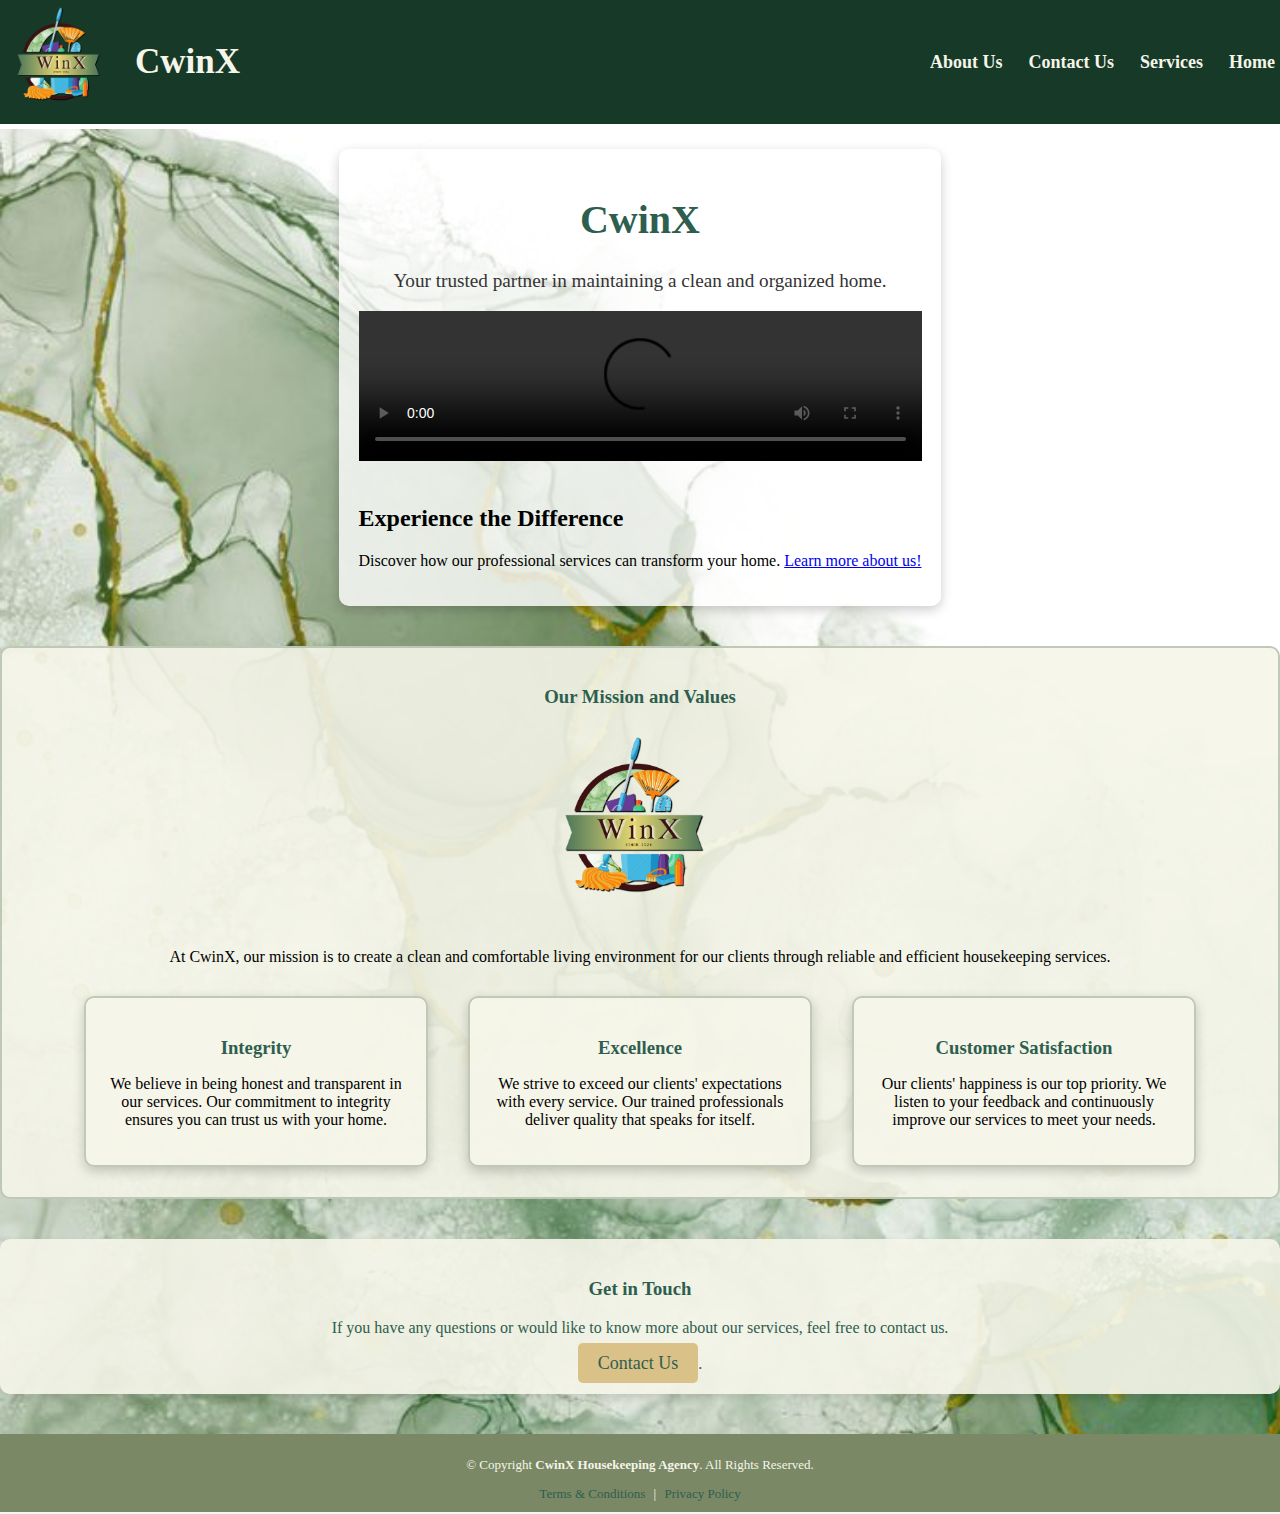
==== about.html @ b5ac288e "updated the about footer" ====
<!DOCTYPE html>
<html lang="en">
<head>
    <meta charset="UTF-8">
    <meta name="viewport" content="width=device-width, initial-scale=1.0">
    <title>Your Page Title - CwinX Housekeeping Agency</title>
    <link rel="stylesheet" type="text/css" href="about.css" media="screen"> <!-- Link to the same CSS file -->
</head>

<body>
<!-- Header Section -->
<div class="header">
    <div class="header-left">
        <img src="images/logo.png" alt="CwinX Logo" class="logo-img">
        <h1>CwinX</h1>
    </div>
    <div class="header-right">
        <a class="active" href="about.html">About Us</a>
        <a href="contact.html">Contact Us</a>
        <a href="services.html">Services</a>
        <a href="home.html">Home</a>
    </div>
</div>

<div class="media-container">
    <div class="hero">
        <h1>CwinX</h1>
        <!-- Image under the welcome message
        <img src="images/about.png" alt="Housekeeping Service" class="hero-image">  -->
        <p>Your trusted partner in maintaining a clean and organized home.</p>
        


    <!-- Video Section -->
    <div class="video-container">
        <div class="video-wrapper">
            <video width="100%" controls>
                <source src="images/Cleaning service promo video.mp4" type="video/mp4">
                Your browser does not support the video tag.
            </video>
        </div>
    </div>
</div>

        <!-- Encouragement Section -->
        <div class="encouragement">
            <h2>Experience the Difference</h2>
            <p>Discover how our professional services can transform your home. <a href="about.html">Learn more about us!</a></p>
        </div>
    </div>

<!-- Mission and Values Section -->
<div class="mission-values-container">
    <div class="mission-values">
        <h3>Our Mission and Values</h3>
        
        <!-- Image below Mission and Values -->
        <div class="mission-image">
            <img src="images/logo.png" alt="Our Mission and Values" class="mission-image-img">
        </div>
        
        <p>At CwinX, our mission is to create a clean and comfortable living environment for our clients through reliable and efficient housekeeping services.</p>
        
        <div class="benefits">
            <div class="benefit card">
                <h3>Integrity</h3>
                <p>We believe in being honest and transparent in our services. Our commitment to integrity ensures you can trust us with your home.</p>
            </div>
            <div class="benefit card">
                <h3>Excellence</h3>
                <p>We strive to exceed our clients' expectations with every service. Our trained professionals deliver quality that speaks for itself.</p>
            </div>
            <div class="benefit card">
                <h3>Customer Satisfaction</h3>
                <p>Our clients' happiness is our top priority. We listen to your feedback and continuously improve our services to meet your needs.</p>
            </div>
        </div>
    </div>
</div>

<!-- Contact Information Section -->
<div class="contact-info">
    <h3>Get in Touch</h3>
    <p>If you have any questions or would like to know more about our services, feel free to contact  us. </p>
    
    <a href="contact.html" class="btn">Contact Us</a>.
</div>



  <footer>
    <div class="footer">
      <p>© Copyright <strong>CwinX Housekeeping Agency</strong>. All Rights Reserved.</p>
      <div class="footer-links">
        <a href="terms.html">Terms & Conditions</a> |
        <a href="policy.html">Privacy Policy</a>
      </div>
    </div>
  </footer>
  
</body>
</html>
---- about.css ----
/* ------------------ General Body Styling ------------------ */
body {
  background-image: url("./images/background.jpeg");
  /* Use your image URL */
  background-repeat: no-repeat;
  background-size: cover;
  display: flex;
  flex-direction: column;
  justify-content: center;
  min-height: 100vh;
  margin: 0;
}
/* Header styling */
.header {
    display: flex;
    justify-content: space-between;
    align-items: center;
    background-color: #173927; /* Forest Green */
    padding: 2px;
    border-bottom: 5px solid white;
}

.header-left {
    display: flex;
    align-items: center;
    justify-content: left;
    flex-grow: 1;
}

.header-left h1 {
    font-size: 25px;
    color: #F5F5E9; /* Cream White */
    font-family: 'Times New Roman', Times, serif;
    font-weight: bolder;
    
}
.logo-img {
    height: 120px;
    width: 120px;
    border-radius: 50%;
    margin-right: 3px;
}

.header-right {
    display: flex; /* Flex container */
    gap: 15px; /* Space between links */
}

.header a {
    color: #F5F5E9; /* Cream White for links */
    text-align: center;
    padding: 3px;
    text-decoration: none;
    font-size: 18px;
    font-weight: bold;
    margin-left: 5px;
}

.header a:hover {
    background-color: rgba(121, 7, 64, 0.637); /* Hover effect */
}


/* ------------------ Header-left h1 Styling ------------------ */
.header-left h1 {
    font-size: 35px; /* Font size */
    color: #F5F5E9; /* Text color */
    font-family: 'Times New Roman', Times, serif; /* Font family */
    font-style: normal; /* Not italic */
    font-weight: bolder; /* Bold */
    margin-left: 10px; /* Left margin */
}

/* Main Content Styling */
.main-content {
    display: flex;
    flex-direction: column;
    align-items: center; /* Centering content */
    padding: 20px; /* Padding for spacing */
}

.hero {
    text-align: center;
    margin-bottom: 40px; /* Space between sections */
}

.hero h1 {
    font-size: 2.5em; /* Larger title */
    color: #2E5E4E; /* Forest Green */
}

.hero p {
    font-size: 1.2em; /* Larger paragraph text */
    color: #333; /* Dark text color */
}

.btn {
    background-color: #C73472; /* Button color */
    color: white;
    padding: 12px 30px;
    text-decoration: none;
    border-radius: 5px;
    font-size: 18px;
    transition: background-color 0.3s ease;
}

.btn:hover {
    background-color: #E84C88; /* Lighter shade on hover */
}



/* Mission and Values Container */
.mission-values-container {
    background-color: rgba(245, 245, 233, 0.9); /* Light translucent background */
    border: 2px solid rgba(169, 183, 163, 0.7); /* Soft Sage Green border */
    border-radius: 10px; /* Rounded corners */
    padding: 20px; /* Inner spacing */
    margin: 20px 0; /* Space above and below the section */
    text-align: center; /* Center text */
}

/* Image styling */
.mission-image {
    margin: 20px 0; /* Space above and below the image */
}

.mission-image-img {
    max-width: 100%; /* Responsive width */
    height: auto; /* Maintain aspect ratio */
    max-height: 200px; /* Set a maximum height for the logo */
    display: block; /* Center image in the container */
    margin: 0 auto; /* Centers the image horizontally */
}

/* Mission Values Section Title */
.mission-values h3 {
    color: #2E5E4E; /* Forest Green for the title */
    margin-bottom: 15px; /* Space below the title */
}

/* Benefits Section */
.benefits {
    display: flex;
    justify-content: center; /* Center the benefits */
    gap: 20px; /* Space between benefits */
    flex-wrap: wrap; /* Wrap items in case of small screens */
    margin-top: 20px; /* Space above benefits */
}

.benefit.card {
    max-width: 300px; /* Limit width for each benefit box */
    flex: 1; /* Allow items to grow/shrink */
    margin: 10px; /* Space around each card */
}

/* Adjustments for card styling */
.card {
    background-color: rgba(245, 245, 233, 0.9); /* Light translucent background */
    border: 2px solid rgba(169, 183, 163, 0.7); /* Soft Sage Green with transparency */
    border-radius: 10px; /* Rounded corners */
    box-shadow: 0 4px 12px rgba(0, 0, 0, 0.2); /* Shadow effect */
    padding: 20px; /* Inner spacing */
    transition: transform 0.3s ease; /* Smooth scaling on hover */
}

/* ------------------ Footer Styling ------------------ */
footer {
    background-color: #7A8865;
    color: #F5F5E9;
    text-align: center;
    font-size: 13px;
    padding: 10px 0; /* Top and bottom padding */
    width: 100%;
    position: relative;
    margin-top: 20px; 
    border-bottom: 2px solid whitesmoke;
  
}


.footer-links a {
    color: #2E5E4E;
    text-decoration: none;
    margin: 0 5px; /* Space between links */
    
}

/* Media Container Styling */
.media-container {
    background-color: rgba(255, 255, 255, 0.8); /* Semi-transparent white background */
    padding: 20px; /* Padding inside the container */
    border-radius: 10px; /* Rounded corners */
    box-shadow: 0 4px 12px rgba(0, 0, 0, 0.2); /* Shadow effect for depth */
    max-width: 900px; /* Limit the maximum width */
    margin: 20px auto; /* Center the container */
}

/* Video Wrapper */
.video-wrapper {
    max-width: 800px; /* Set a max-width for the video */
    margin: 0 auto; /* Center the video wrapper */
}

/* Hero Image styling */
.hero-image {
    max-width: 100%; /* Make image responsive */
    height: auto; /* Maintain aspect ratio */
    margin: 20px 0; /* Space above and below the image */
}

/* Additional styling for better appearance */
.main-content {
    text-align: center; /* Center text for the main content */
    padding: 20px; /* Padding for spacing */
}

/* Contact Information Section Styling */
.contact-info {
    background-color: rgba(245, 245, 233, 0.9); /* Light translucent background */
    text-align: center; /* Center text */
    color: #2E5E4E; /* Forest Green text color */
    padding: 20px; /* Inner spacing */
    margin: 20px 0; /* Space above and below the section */
    border-radius: 10px; /* Rounded corners */
    box-shadow: 0 4px 8px rgba(0, 0, 0, 0.1); /* Soft shadow */
}

/* Button Styling */
.contact-info .btn {
    background-color: #D9C187; /* Button background color */
    color: #2E5E4E; /* Button text color */
    padding: 10px 20px; /* Padding for the button */
    text-decoration: none; /* Remove underline */
    border-radius: 5px; /* Rounded corners for the button */
    transition: background-color 0.3s ease; /* Smooth hover effect */
}

.contact-info .btn:hover {
    background-color: #7A8865; /* Darker color on hover */
}
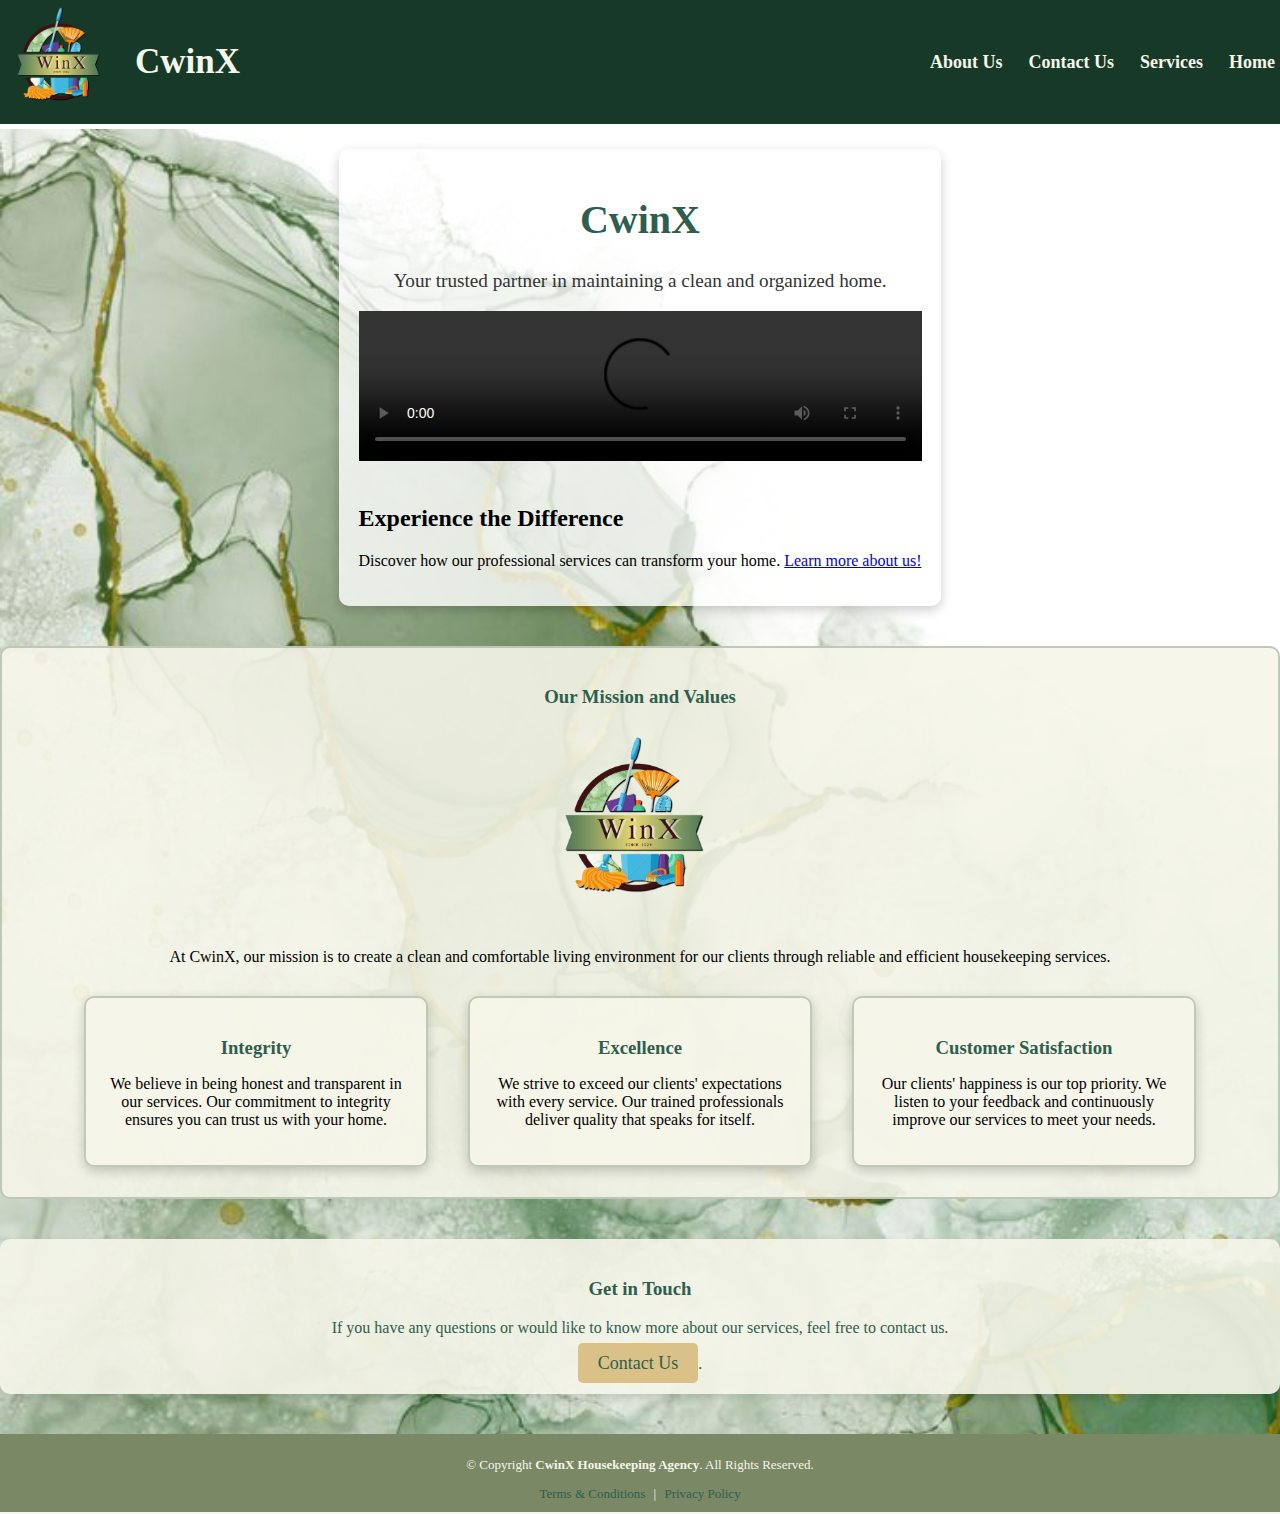
==== commit 40d0570c: "updated the terms and conditions" ====
--- a/about.html
+++ b/about.html
@@ -25,8 +25,6 @@
 <div class="media-container">
     <div class="hero">
         <h1>CwinX</h1>
-        <!-- Image under the welcome message
-        <img src="images/about.png" alt="Housekeeping Service" class="hero-image">  -->
         <p>Your trusted partner in maintaining a clean and organized home.</p>
         
 
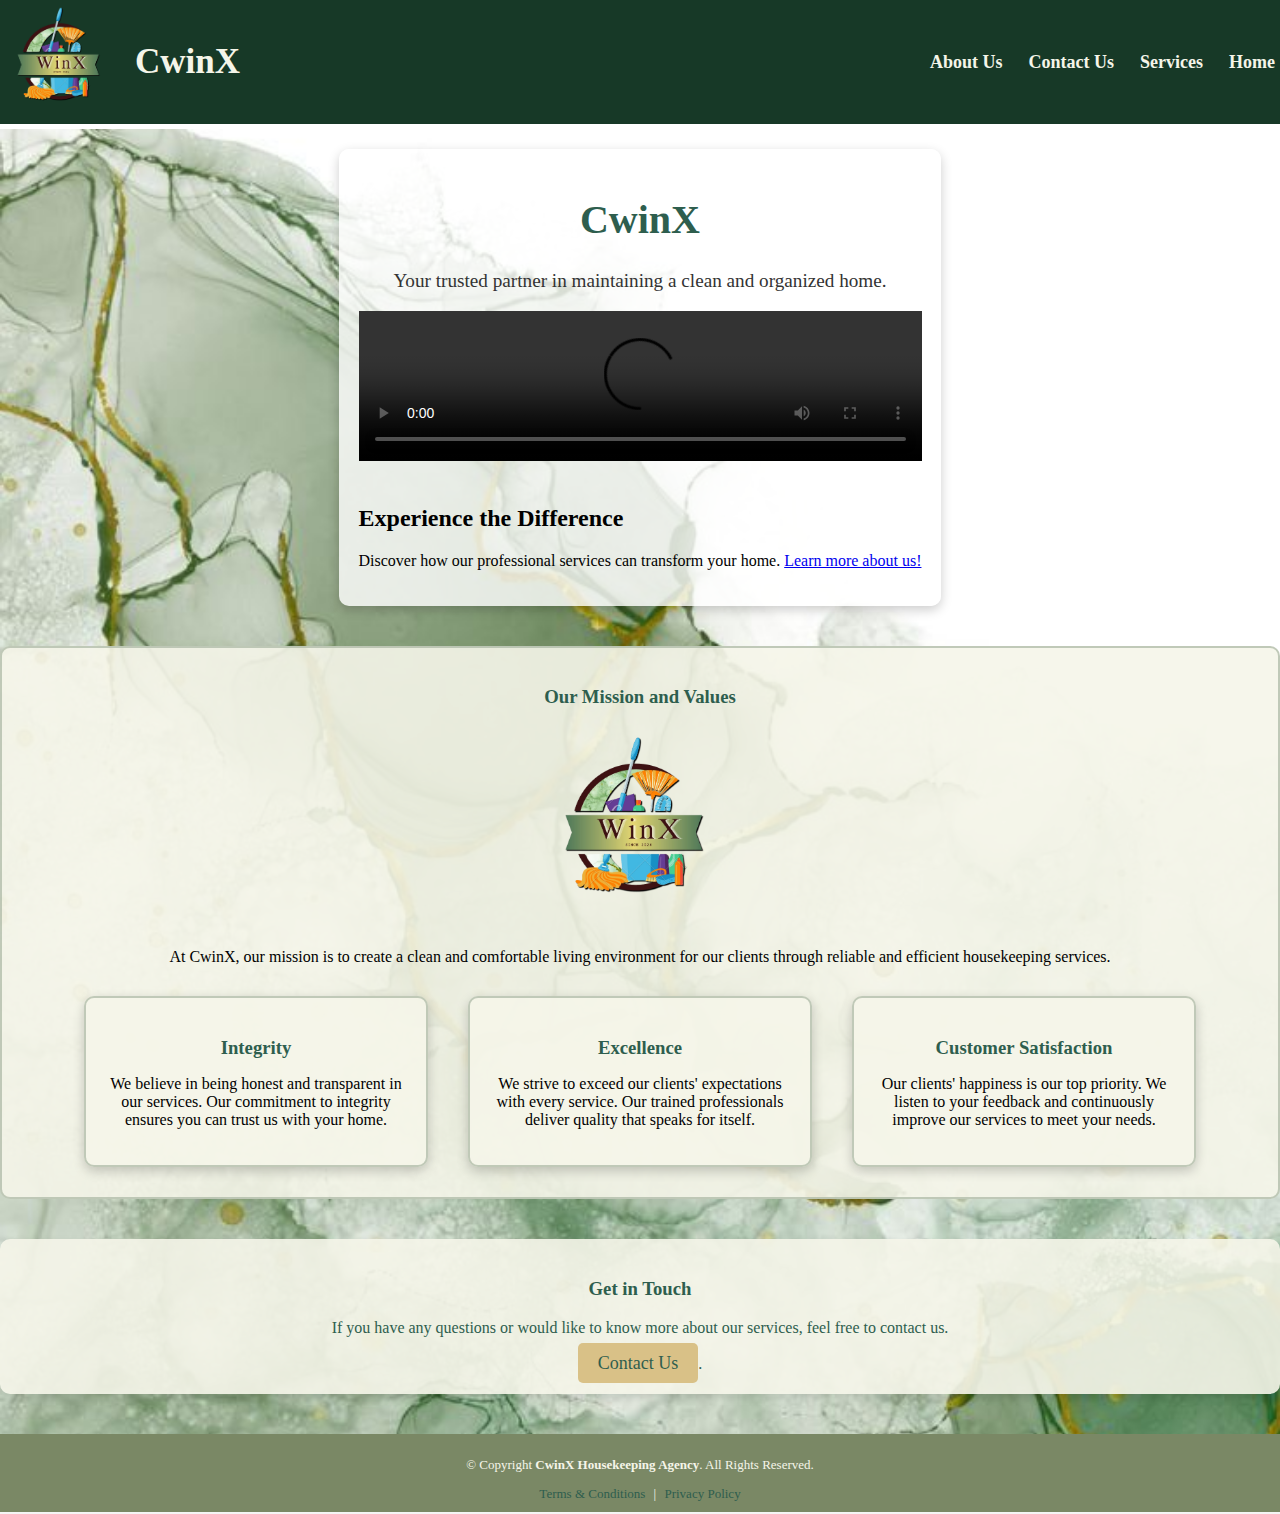
==== commit c136b3ba: "update" ====
--- a/about.html
+++ b/about.html
@@ -91,7 +91,7 @@
       <p>© Copyright <strong>CwinX Housekeeping Agency</strong>. All Rights Reserved.</p>
       <div class="footer-links">
         <a href="terms.html">Terms & Conditions</a> |
-        <a href="policy.html">Privacy Policy</a>
+        <a href="terms.html">Privacy Policy</a>
       </div>
     </div>
   </footer>
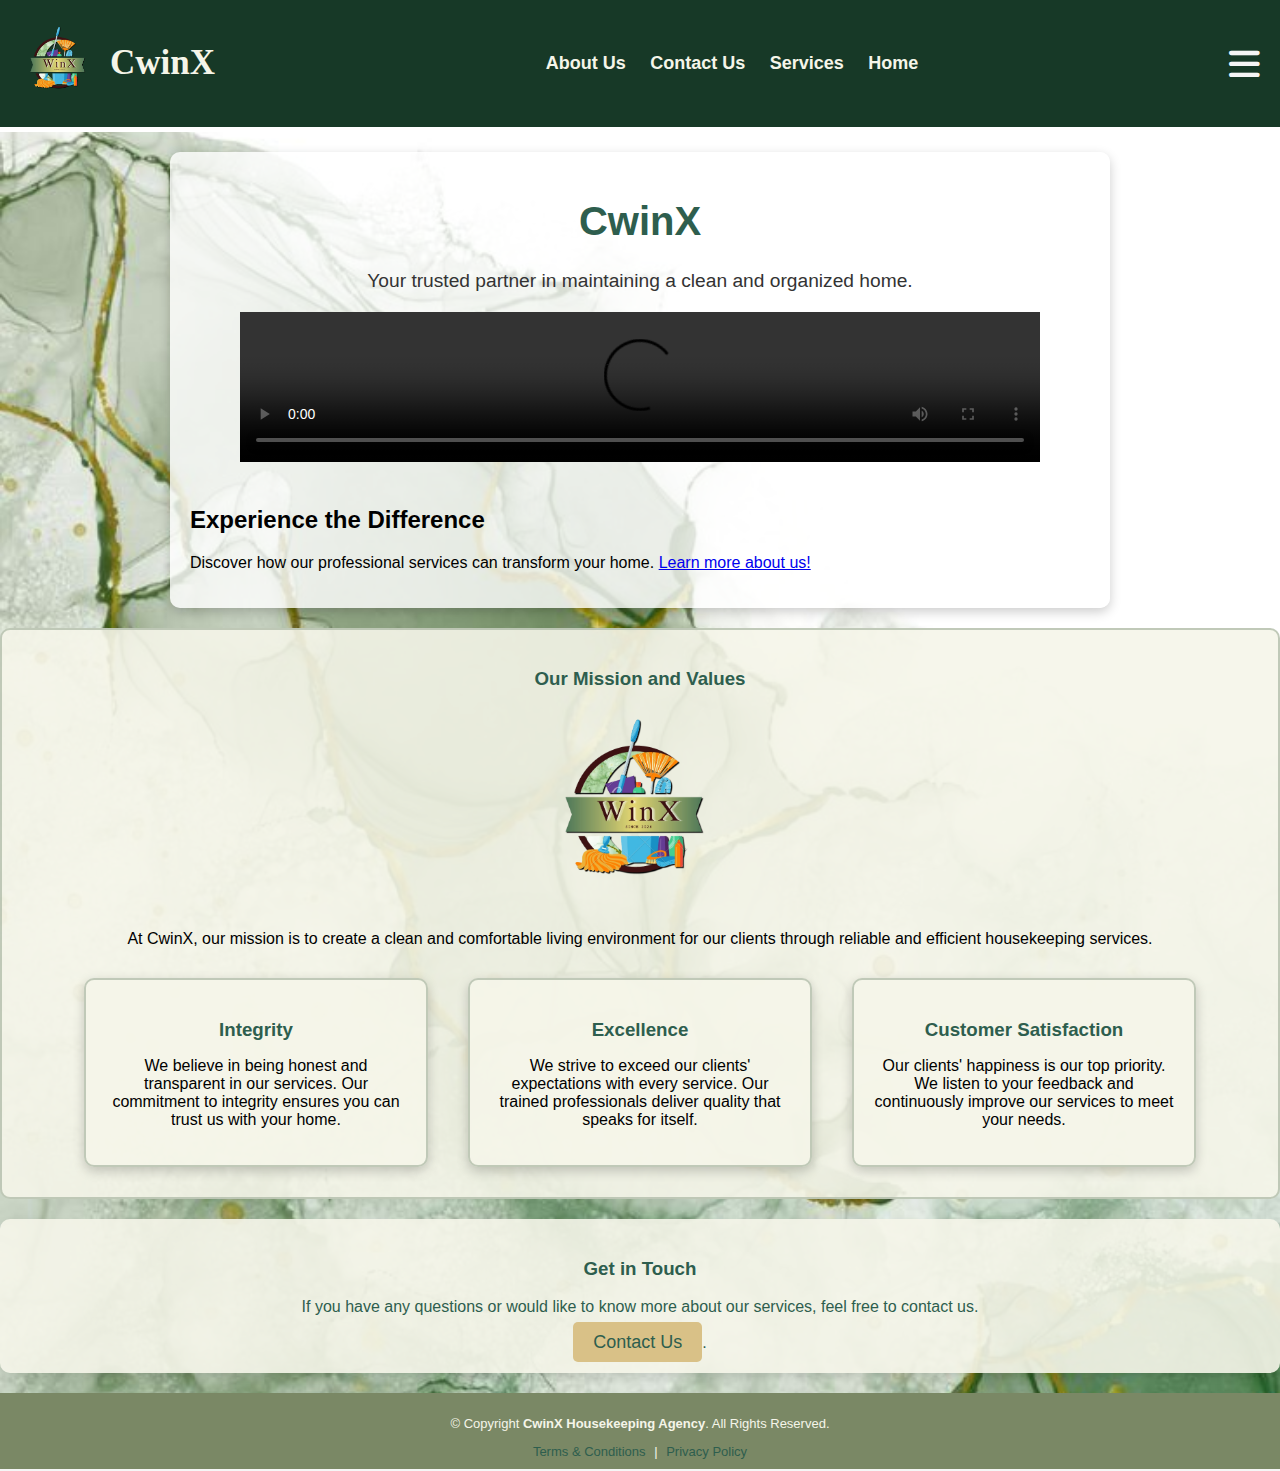
==== commit 21bce9dc: "updated the navigation bar" ====
--- a/about.html
+++ b/about.html
@@ -4,6 +4,8 @@
     <meta charset="UTF-8">
     <meta name="viewport" content="width=device-width, initial-scale=1.0">
     <title>Your Page Title - CwinX Housekeeping Agency</title>
+          <link rel="stylesheet" href="https://cdnjs.cloudflare.com/ajax/libs/font-awesome/6.0.0-beta3/css/all.min.css">
+          
     <link rel="stylesheet" type="text/css" href="about.css" media="screen"> <!-- Link to the same CSS file -->
 </head>
 
@@ -20,6 +22,18 @@
         <a href="services.html">Services</a>
         <a href="home.html">Home</a>
     </div>
+    
+      <!-- Menu Icon with Dropdown using Font Awesome -->
+<div class="menu-icon">
+    <i class="fas fa-bars icon"></i> <!-- Font Awesome menu icon -->
+    <div class="dropdown-menu">
+        <a href="profile.html">Profile</a>
+        <a href="settings.html">Settings</a>
+        <a href="logout.html">Log Out</a>
+    </div>
+</div>
+</div>
+
 </div>
 
 <div class="media-container">
--- a/about.css
+++ b/about.css
@@ -1,66 +1,53 @@
-/* ------------------ General Body Styling ------------------ */
+/* General Body Styling */
 body {
-  background-image: url("./images/background.jpeg");
-  /* Use your image URL */
+  background-image: url("images/background.jpeg");
   background-repeat: no-repeat;
   background-size: cover;
-  display: flex;
-  flex-direction: column;
-  justify-content: center;
-  min-height: 100vh;
+  font-family: Arial, sans-serif;
   margin: 0;
 }
+
 /* Header styling */
 .header {
-    display: flex;
-    justify-content: space-between;
-    align-items: center;
-    background-color: #173927; /* Forest Green */
-    padding: 2px;
-    border-bottom: 5px solid white;
+  display: flex;
+  justify-content: space-between;
+  align-items: center;
+  background-color: #173927;
+  padding: 20px;
+  border-bottom: 5px solid white;
 }
 
 .header-left {
-    display: flex;
-    align-items: center;
-    justify-content: left;
-    flex-grow: 1;
+  display: flex;
+  align-items: center;
 }
 
 .header-left h1 {
-    font-size: 25px;
-    color: #F5F5E9; /* Cream White */
-    font-family: 'Times New Roman', Times, serif;
-    font-weight: bolder;
-    
-}
+  font-size: 35px;
+  color: #F5F5E9;
+  margin-left: 10px;
+  font-family: 'Times New Roman', Times, serif;
+}
+
 .logo-img {
-    height: 120px;
-    width: 120px;
-    border-radius: 50%;
-    margin-right: 3px;
-}
-
-.header-right {
-    display: flex; /* Flex container */
-    gap: 15px; /* Space between links */
-}
-
-.header a {
-    color: #F5F5E9; /* Cream White for links */
-    text-align: center;
-    padding: 3px;
-    text-decoration: none;
-    font-size: 18px;
-    font-weight: bold;
-    margin-left: 5px;
-}
-
-.header a:hover {
-    background-color: rgba(121, 7, 64, 0.637); /* Hover effect */
-}
-
-
+  height: 80px;
+  width: 80px;
+  border-radius: 50%;
+}
+
+.header-right a {
+  color: #F5F5E9;
+  text-decoration: none;
+  font-size: 18px;
+  font-weight: bold;
+  margin-left: 20px;
+}
+
+.header-right a:hover {
+  background-color: rgba(121, 7, 64, 0.637);
+  padding: 5px;
+  border-radius: 5px;
+}
 /* ------------------ Header-left h1 Styling ------------------ */
 .header-left h1 {
     font-size: 35px; /* Font size */
@@ -240,3 +227,43 @@
     background-color: #7A8865; /* Darker color on hover */
 }
 
+/* Menu Icon Styling */
+.menu-icon {
+    position: relative;
+    display: inline-block;
+    cursor: pointer;
+}
+
+.menu-icon .icon {
+    font-size: 35px; /* Adjust size as needed */
+    color: whitesmoke;     /* Icon color */
+}
+
+/* Dropdown Menu Styling */
+.dropdown-menu {
+    display: none;
+    position: absolute;
+    top: 30px;
+    right: 0;
+    background-color: #ffffff;
+    box-shadow: 0px 4px 8px rgba(0, 0, 0, 0.15);
+    border-radius: 4px;
+    min-width: 120px;
+    z-index: 1000;
+}
+
+.dropdown-menu a {
+    color: #333;
+    padding: 10px 15px;
+    text-decoration: none;
+    display: block;
+}
+
+.dropdown-menu a:hover {
+    background-color: #f0f0f0;
+}
+
+/* Show Dropdown on Hover */
+.menu-icon:hover .dropdown-menu {
+    display: block;
+}
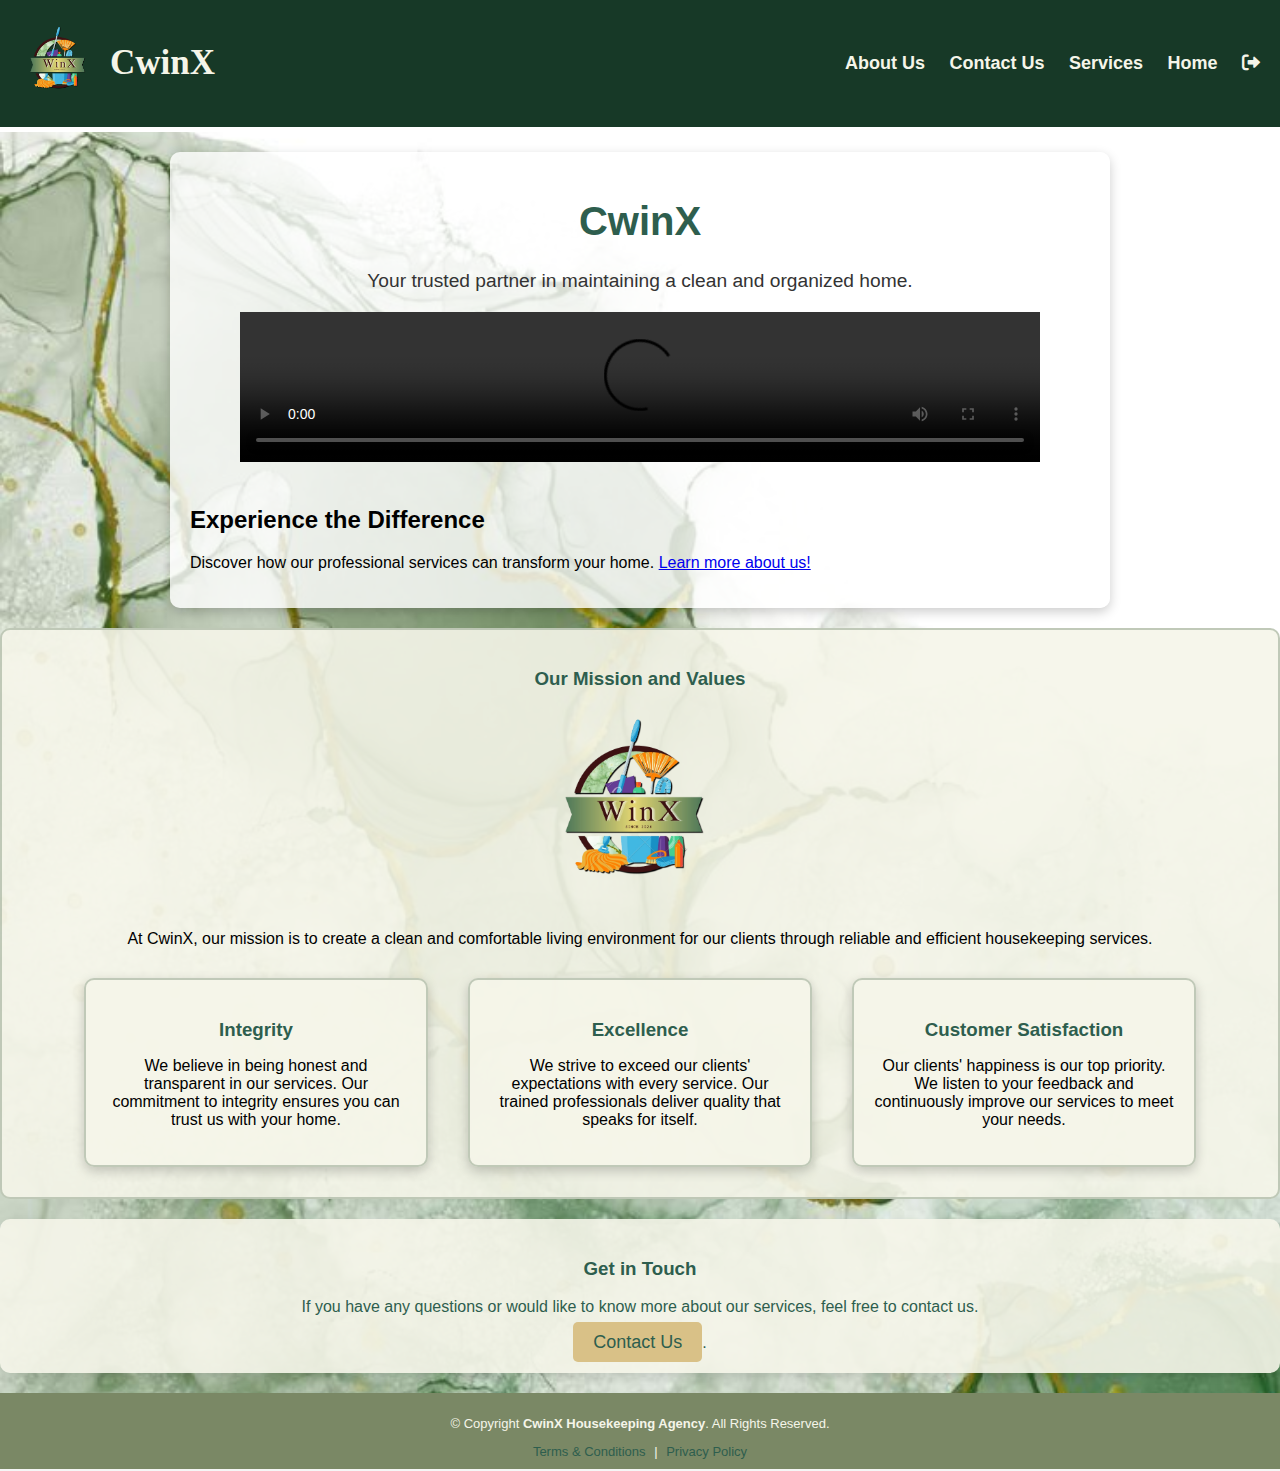
==== commit 259103d4: "updated the log out" ====
--- a/about.html
+++ b/about.html
@@ -21,19 +21,13 @@
         <a href="contact.html">Contact Us</a>
         <a href="services.html">Services</a>
         <a href="home.html">Home</a>
+        <!-- Font Awesome Logout Button -->
+<a href="#" id="logout-button">
+    <i class="fas fa-sign-out-alt"></i>
+</a>
+
     </div>
     
-      <!-- Menu Icon with Dropdown using Font Awesome -->
-<div class="menu-icon">
-    <i class="fas fa-bars icon"></i> <!-- Font Awesome menu icon -->
-    <div class="dropdown-menu">
-        <a href="profile.html">Profile</a>
-        <a href="settings.html">Settings</a>
-        <a href="logout.html">Log Out</a>
-    </div>
-</div>
-</div>
-
 </div>
 
 <div class="media-container">
@@ -110,5 +104,37 @@
     </div>
   </footer>
   
+     <script>
+// Add event listener for the logout button
+document.getElementById('logout-button').addEventListener('click', function(e) {
+  e.preventDefault(); // Prevent the default link behavior
+
+  // Show a confirmation dialog
+  const isConfirmed = confirm("Are you sure you want to log out?");
+
+  if (isConfirmed) {
+    // If the user confirmed, log the action to the console
+    console.log("User confirmed logout. Logging out...");
+
+    // Clear session or local storage
+    localStorage.clear(); // Or use sessionStorage.clear() if necessary
+
+    // Optionally, clear cookies for authentication if you're using them
+    // document.cookie = "authToken=; expires=Thu, 01 Jan 1970 00:00:00 UTC; path=/;";
+
+    // Display a logout confirmation message in an alert
+    alert("You have successfully logged out!");
+
+    // Redirect to login page or home page
+    window.location.href = 'login.html'; // Replace with your login page URL
+  } else {
+    // If the user canceled, log that to the console
+    console.log("User canceled logout.");
+  }
+});
+
+
+</script>
+
 </body>
 </html>
--- a/about.css
+++ b/about.css
@@ -227,43 +227,3 @@
     background-color: #7A8865; /* Darker color on hover */
 }
 
-/* Menu Icon Styling */
-.menu-icon {
-    position: relative;
-    display: inline-block;
-    cursor: pointer;
-}
-
-.menu-icon .icon {
-    font-size: 35px; /* Adjust size as needed */
-    color: whitesmoke;     /* Icon color */
-}
-
-/* Dropdown Menu Styling */
-.dropdown-menu {
-    display: none;
-    position: absolute;
-    top: 30px;
-    right: 0;
-    background-color: #ffffff;
-    box-shadow: 0px 4px 8px rgba(0, 0, 0, 0.15);
-    border-radius: 4px;
-    min-width: 120px;
-    z-index: 1000;
-}
-
-.dropdown-menu a {
-    color: #333;
-    padding: 10px 15px;
-    text-decoration: none;
-    display: block;
-}
-
-.dropdown-menu a:hover {
-    background-color: #f0f0f0;
-}
-
-/* Show Dropdown on Hover */
-.menu-icon:hover .dropdown-menu {
-    display: block;
-}
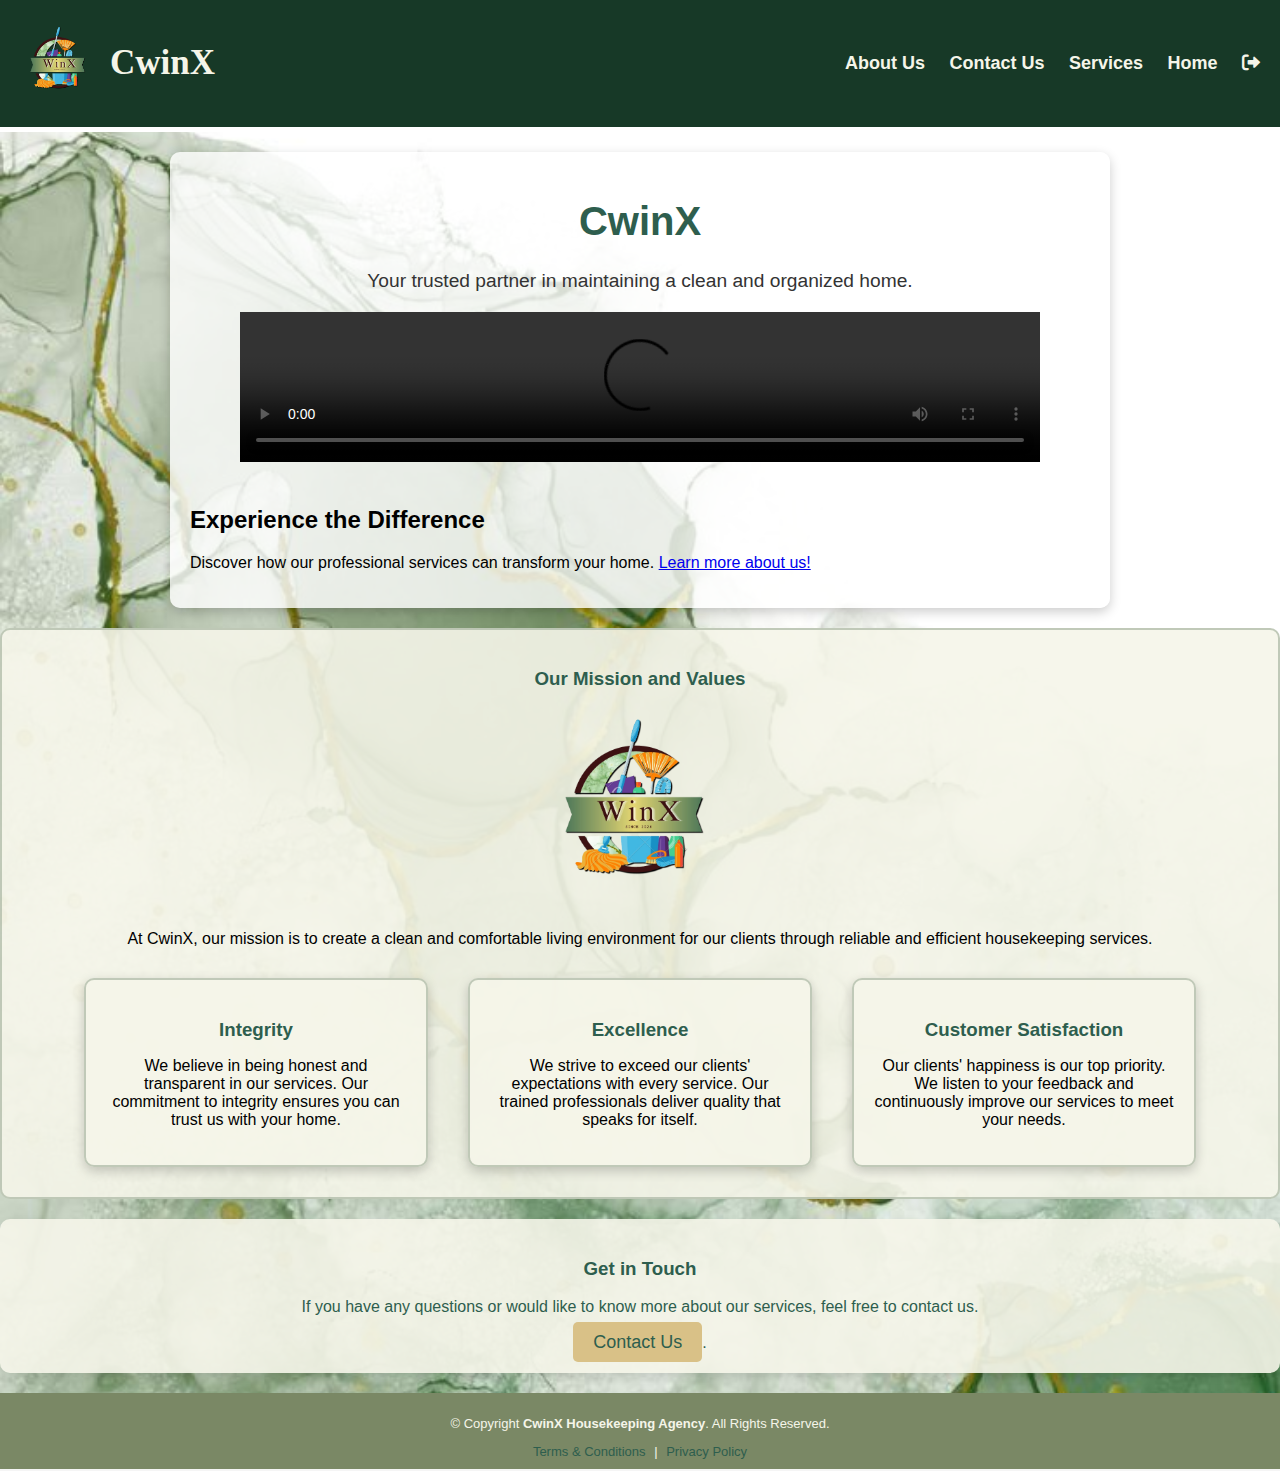
==== commit 41f2787d: "updated the home to index" ====
--- a/about.html
+++ b/about.html
@@ -20,7 +20,7 @@
         <a class="active" href="about.html">About Us</a>
         <a href="contact.html">Contact Us</a>
         <a href="services.html">Services</a>
-        <a href="home.html">Home</a>
+        <a href="index.html">Home</a>
         <!-- Font Awesome Logout Button -->
 <a href="#" id="logout-button">
     <i class="fas fa-sign-out-alt"></i>
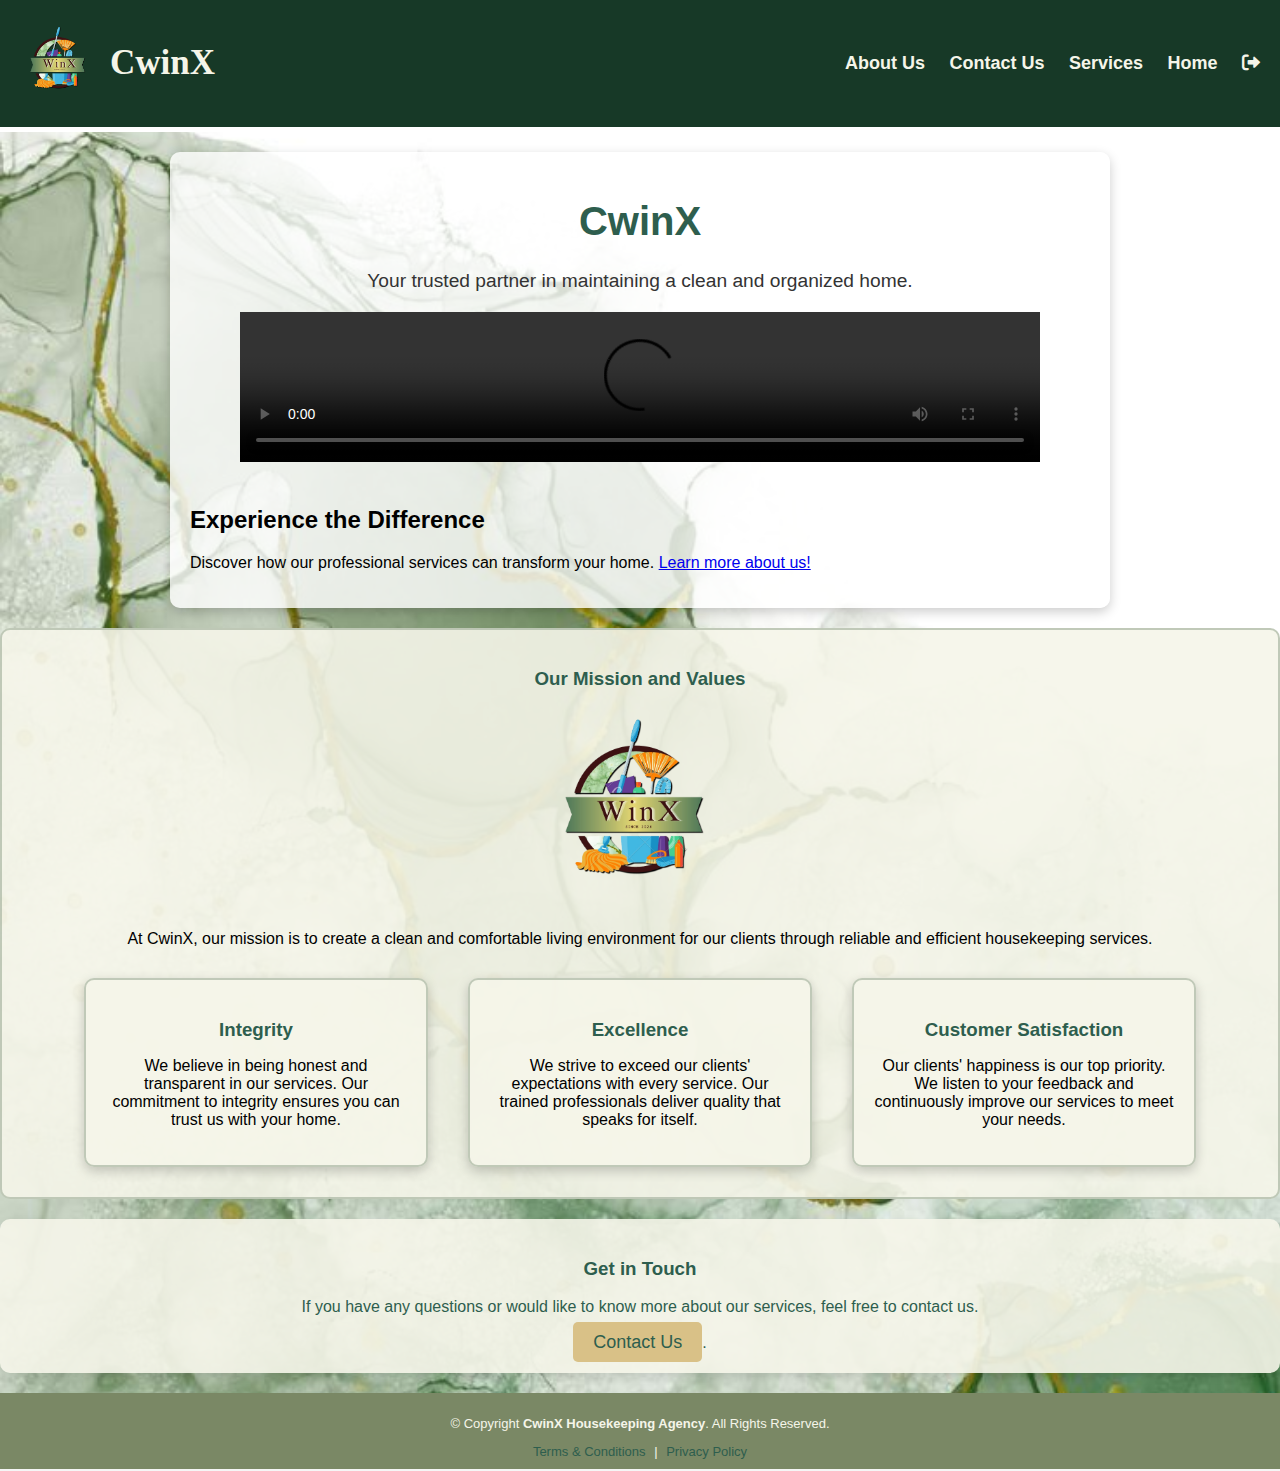
==== commit 8d60425b: "update" ====
--- a/about.html
+++ b/about.html
@@ -20,7 +20,7 @@
         <a class="active" href="about.html">About Us</a>
         <a href="contact.html">Contact Us</a>
         <a href="services.html">Services</a>
-        <a href="index.html">Home</a>
+        <a href="home.html">Home</a>
         <!-- Font Awesome Logout Button -->
 <a href="#" id="logout-button">
     <i class="fas fa-sign-out-alt"></i>
@@ -116,17 +116,11 @@
     // If the user confirmed, log the action to the console
     console.log("User confirmed logout. Logging out...");
 
-    // Clear session or local storage
-    localStorage.clear(); // Or use sessionStorage.clear() if necessary
-
-    // Optionally, clear cookies for authentication if you're using them
-    // document.cookie = "authToken=; expires=Thu, 01 Jan 1970 00:00:00 UTC; path=/;";
-
     // Display a logout confirmation message in an alert
     alert("You have successfully logged out!");
 
     // Redirect to login page or home page
-    window.location.href = 'login.html'; // Replace with your login page URL
+    window.location.href = 'index.html'; // Replace with your login page URL
   } else {
     // If the user canceled, log that to the console
     console.log("User canceled logout.");
@@ -134,6 +128,7 @@
 });
 
 
+
 </script>
 
 </body>
